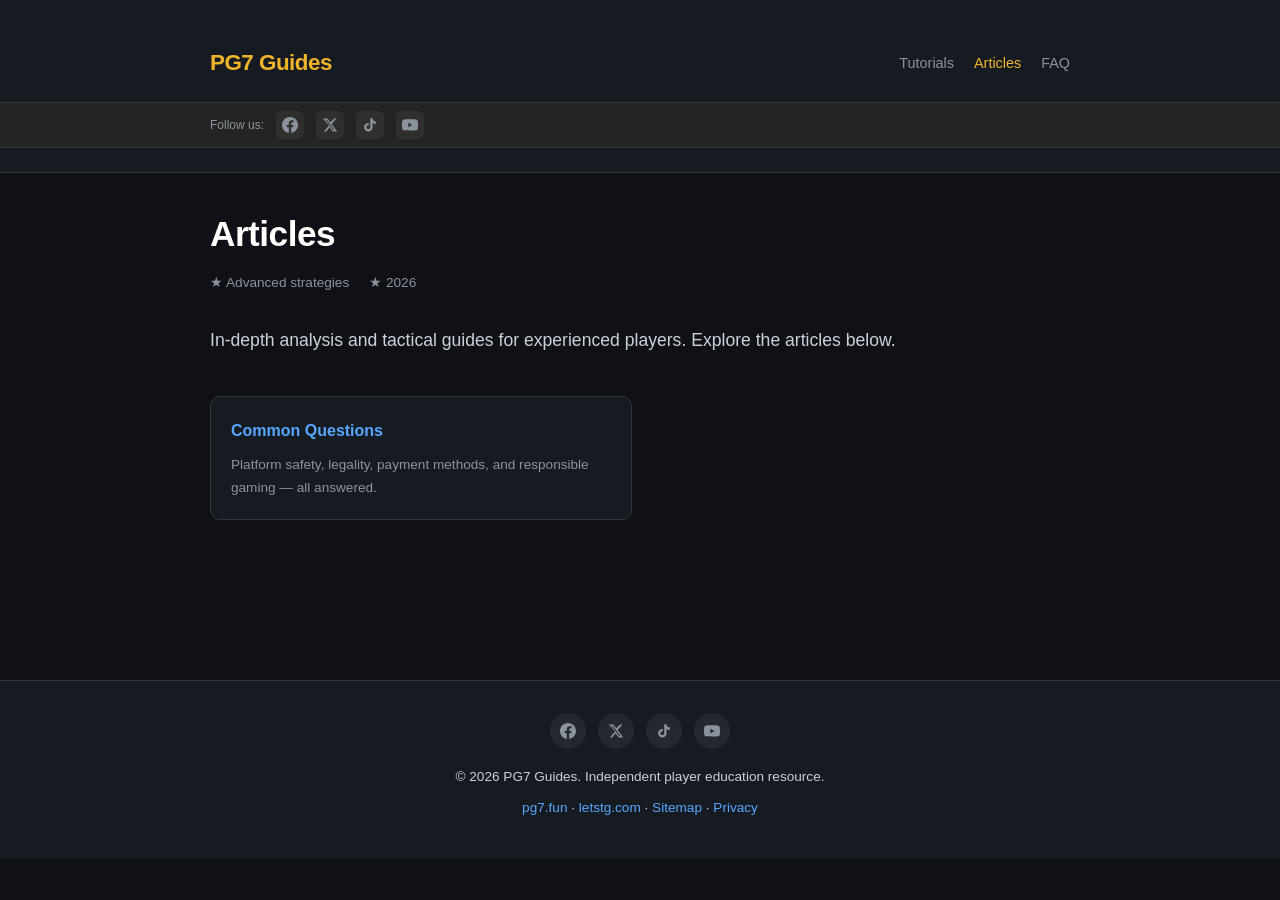
==== articles/index.html @ b7785b83 "Add articles/index.html" ====
<!DOCTYPE html>
<html lang="en">
<head>
  <meta charset="UTF-8">
  <meta name="viewport" content="width=device-width, initial-scale=1.0">
  <title>Articles | PG7 Guides</title>
  <meta name="description" content="Advanced game strategy articles and in-depth analysis. Move beyond the basics with expert-level content.">
  <meta property="og:title" content="Articles | PG7 Guides">
  <meta property="og:description" content="Advanced game strategy articles and in-depth analysis. Move beyond the basics with expert-level content.">
  <meta property="og:type" content="website">
  <meta property="og:site_name" content="PG7 Guides">
  <meta property="og:image" content="https://pg7-guides.github.io/pg7-guides/assets/img/og-image.png">
  <meta name="twitter:card" content="summary_large_image">
  <meta name="twitter:title" content="Articles | PG7 Guides">
  <meta name="twitter:description" content="Advanced game strategy articles and in-depth analysis. Move beyond the basics with expert-level content.">
  <meta name="twitter:image" content="https://pg7-guides.github.io/pg7-guides/assets/img/og-image.png">

  <link rel="canonical" href="https://pg7-guides.github.io/pg7-guides/articles/index.html">
  <link rel="stylesheet" href="/assets/css/style.css">
  <link rel="icon" type="image/svg+xml" href="data:image/svg+xml,<svg xmlns='http://www.w3.org/2000/svg' viewBox='0 0 100 100'><text y='.9em' font-size='90'>&#x1F3B0;</text></svg>">
  <meta name="theme-color" content="#0f1117">
</head>
<body>
  <header>
  <div class="header-top">
    <div class="header-inner">
      <a href="index.html" class="logo">PG7 Guides</a>
      <nav><a href="tutorials/">Tutorials</a><a href="articles/" class="active">Articles</a><a href="faq/">FAQ</a></nav>
    </div>
  </div>
  <div class="social-bar">
    <div class="social-bar-inner">
      <span class="social-bar-label">Follow us:</span>
      <a href="https://www.facebook.com/profile.php?id=61589384997044" target="_blank" rel="noopener noreferrer" title="Facebook" aria-label="Facebook" class="social-icon"><svg xmlns="http://www.w3.org/2000/svg" width="16" height="16" viewBox="0 0 24 24" fill="currentColor"><path d="M24 12.073c0-6.627-5.373-12-12-12s-12 5.373-12 12c0 5.99 4.388 10.954 10.125 11.854v-8.385H7.078v-3.47h3.047V9.43c0-3.007 1.792-4.669 4.533-4.669 1.312 0 2.686.235 2.686.235v2.953H15.83c-1.491 0-1.956.925-1.956 1.874v2.25h3.328l-.532 3.47h-2.796v8.385C19.612 23.027 24 18.062 24 12.073z"/></svg></a><a href="https://x.com/pg7_fun" target="_blank" rel="noopener noreferrer" title="X (Twitter)" aria-label="X (Twitter)" class="social-icon"><svg xmlns="http://www.w3.org/2000/svg" width="16" height="16" viewBox="0 0 24 24" fill="currentColor"><path d="M18.244 2.25h3.308l-7.227 8.26 8.502 11.24H16.17l-4.714-6.231-5.401 6.231H2.746l7.73-8.835L1.254 2.25H8.08l4.259 5.631 5.905-5.631zm-1.161 17.52h1.833L7.084 4.126H5.117z"/></svg></a><a href="https://www.tiktok.com/@pg7.fun" target="_blank" rel="noopener noreferrer" title="TikTok" aria-label="TikTok" class="social-icon"><svg xmlns="http://www.w3.org/2000/svg" width="16" height="16" viewBox="0 0 24 24" fill="currentColor"><path d="M19.59 6.69a4.83 4.83 0 0 1-3.77-4.25V2h-3.45v13.67a2.89 2.89 0 0 1-2.88 2.5 2.89 2.89 0 0 1-2.89-2.89 2.89 2.89 0 0 1 2.89-2.89c.28 0 .54.04.79.1V9.01a6.33 6.33 0 0 0-.79-.05 6.34 6.34 0 0 0-6.34 6.34 6.34 6.34 0 0 0 6.34 6.34 6.34 6.34 0 0 0 6.33-6.34v-6.12a8.27 8.27 0 0 0 4.84 1.55V6.5a4.85 4.85 0 0 1-1.01-.19z"/></svg></a><a href="https://www.youtube.com/@pg7_fun" target="_blank" rel="noopener noreferrer" title="YouTube" aria-label="YouTube" class="social-icon"><svg xmlns="http://www.w3.org/2000/svg" width="16" height="16" viewBox="0 0 24 24" fill="currentColor"><path d="M23.498 6.186a3.016 3.016 0 0 0-2.122-2.136C19.505 3.545 12 3.545 12 3.545s-7.505 0-9.377.505A3.017 3.017 0 0 0 .502 6.186C0 8.07 0 12 0 12s0 3.93.502 5.814a3.016 3.016 0 0 0 2.122 2.136c1.871.505 9.376.505 9.376.505s7.505 0 9.377-.505a3.015 3.015 0 0 0 2.122-2.136C24 15.93 24 12 24 12s0-3.93-.502-5.814zM9.545 15.568V8.432L15.455 12l-5.91 3.568z"/></svg></a>
    </div>
  </div>
</header>
<main>
  <h1>Articles</h1>
  <p class="article-meta"><span>&#9733; Advanced strategies</span><span>&#9733; 2026</span></p>
  <p style="font-size:1.1rem;color:var(--text);margin-bottom:40px">In-depth analysis and tactical guides for experienced players. Explore the articles below.</p>
  <div class="related-grid">
    <a href="https://pg7-guides.github.io/pg7-guides/faq/common-questions.html" class="related-card"><h3>Common Questions</h3><p>Platform safety, legality, payment methods, and responsible gaming — all answered.</p></a>
  </div>
</main>
<footer>
  <div class="social-links"><a href="https://www.facebook.com/profile.php?id=61589384997044" target="_blank" rel="noopener noreferrer" title="Facebook" aria-label="Facebook"><svg xmlns="http://www.w3.org/2000/svg" width="16" height="16" viewBox="0 0 24 24" fill="currentColor"><path d="M24 12.073c0-6.627-5.373-12-12-12s-12 5.373-12 12c0 5.99 4.388 10.954 10.125 11.854v-8.385H7.078v-3.47h3.047V9.43c0-3.007 1.792-4.669 4.533-4.669 1.312 0 2.686.235 2.686.235v2.953H15.83c-1.491 0-1.956.925-1.956 1.874v2.25h3.328l-.532 3.47h-2.796v8.385C19.612 23.027 24 18.062 24 12.073z"/></svg></a>
    <a href="https://x.com/pg7_fun" target="_blank" rel="noopener noreferrer" title="X (Twitter)" aria-label="X (Twitter)"><svg xmlns="http://www.w3.org/2000/svg" width="16" height="16" viewBox="0 0 24 24" fill="currentColor"><path d="M18.244 2.25h3.308l-7.227 8.26 8.502 11.24H16.17l-4.714-6.231-5.401 6.231H2.746l7.73-8.835L1.254 2.25H8.08l4.259 5.631 5.905-5.631zm-1.161 17.52h1.833L7.084 4.126H5.117z"/></svg></a>
    <a href="https://www.tiktok.com/@pg7.fun" target="_blank" rel="noopener noreferrer" title="TikTok" aria-label="TikTok"><svg xmlns="http://www.w3.org/2000/svg" width="16" height="16" viewBox="0 0 24 24" fill="currentColor"><path d="M19.59 6.69a4.83 4.83 0 0 1-3.77-4.25V2h-3.45v13.67a2.89 2.89 0 0 1-2.88 2.5 2.89 2.89 0 0 1-2.89-2.89 2.89 2.89 0 0 1 2.89-2.89c.28 0 .54.04.79.1V9.01a6.33 6.33 0 0 0-.79-.05 6.34 6.34 0 0 0-6.34 6.34 6.34 6.34 0 0 0 6.34 6.34 6.34 6.34 0 0 0 6.33-6.34v-6.12a8.27 8.27 0 0 0 4.84 1.55V6.5a4.85 4.85 0 0 1-1.01-.19z"/></svg></a>
    <a href="https://www.youtube.com/@pg7_fun" target="_blank" rel="noopener noreferrer" title="YouTube" aria-label="YouTube"><svg xmlns="http://www.w3.org/2000/svg" width="16" height="16" viewBox="0 0 24 24" fill="currentColor"><path d="M23.498 6.186a3.016 3.016 0 0 0-2.122-2.136C19.505 3.545 12 3.545 12 3.545s-7.505 0-9.377.505A3.017 3.017 0 0 0 .502 6.186C0 8.07 0 12 0 12s0 3.93.502 5.814a3.016 3.016 0 0 0 2.122 2.136c1.871.505 9.376.505 9.376.505s7.505 0 9.377-.505a3.015 3.015 0 0 0 2.122-2.136C24 15.93 24 12 24 12s0-3.93-.502-5.814zM9.545 15.568V8.432L15.455 12l-5.91 3.568z"/></svg></a>
    </div>
  <p>&copy; 2026 PG7 Guides. Independent player education resource.</p>
  <p>
    <a href="https://pg7.fun">pg7.fun</a> &middot;
    <a href="https://letstg.com">letstg.com</a> &middot;
    <a href="https://pg7-guides.github.io/pg7-guides/sitemap.xml">Sitemap</a> &middot;
    <a href="https://pg7-guides.github.io/pg7-guides/robots.txt">Privacy</a>
  </p>
</footer>
<script src="/assets/js/main.js"></script>
  <script src="/assets/js/main.js"></script>
</body>
</html>
---- assets/css/style.css ----
*, *::before, *::after { box-sizing: border-box; margin: 0; padding: 0; }

:root {
  --bg: #0f1117;
  --surface: #161b22;
  --border: #30363d;
  --text: #c9d1d9;
  --text-muted: #8b949e;
  --accent: #f0b429;
  --accent-hover: #d69e2e;
  --link: #58a6ff;
  --link-hover: #79c0ff;
  --success: #3fb950;
  --warning: #d29922;
  --code-bg: #1c2128;
}

body {
  font-family: -apple-system, BlinkMacSystemFont, 'Segoe UI', Helvetica, Arial, sans-serif;
  background: var(--bg);
  color: var(--text);
  line-height: 1.7;
  font-size: 16px;
}

.container { max-width: 900px; margin: 0 auto; padding: 0 20px; }

header {
  background: var(--surface);
  border-bottom: 1px solid var(--border);
  padding: 24px 0;
  position: sticky;
  top: 0;
  z-index: 100;
}

.header-top {
  background: var(--surface);
  border-bottom: 1px solid var(--border);
  padding: 20px 0;
  position: sticky;
  top: 0;
  z-index: 100;
}

.header-inner {
  display: flex;
  align-items: center;
  justify-content: space-between;
  max-width: 900px;
  margin: 0 auto;
  padding: 0 20px;
}

.logo {
  font-size: 1.4rem;
  font-weight: 700;
  color: var(--accent);
  text-decoration: none;
  letter-spacing: -0.5px;
}

nav { display: flex; gap: 20px; }

nav a {
  color: var(--text-muted);
  text-decoration: none;
  font-size: 0.9rem;
  font-weight: 500;
  transition: color 0.2s;
}

nav a:hover, nav a.active { color: var(--accent); }

.social-bar {
  background: rgba(240,180,41,0.06);
  border-bottom: 1px solid var(--border);
  padding: 8px 0;
}

.social-bar-inner {
  display: flex;
  align-items: center;
  gap: 12px;
  max-width: 900px;
  margin: 0 auto;
  padding: 0 20px;
}

.social-bar-label {
  font-size: 0.75rem;
  color: var(--text-muted);
  font-weight: 500;
}

.social-bar a {
  display: flex;
  align-items: center;
  justify-content: center;
  width: 28px;
  height: 28px;
  border-radius: 6px;
  background: rgba(255,255,255,0.05);
  color: var(--text-muted);
  transition: background 0.2s, color 0.2s;
  text-decoration: none;
}

.social-bar a:hover {
  background: rgba(240,180,41,0.15);
  color: var(--accent);
}

footer {
  background: var(--surface);
  border-top: 1px solid var(--border);
  padding: 28px 20px;
  margin-top: 60px;
  text-align: center;
  font-size: 0.85rem;
  color: var(--text-muted);
}

footer a { color: var(--link); text-decoration: none; }
footer a:hover { text-decoration: underline; }
footer p { margin-bottom: 8px; }

.social-links {
  display: flex;
  justify-content: center;
  gap: 12px;
  margin-bottom: 16px;
}

.social-links a {
  display: flex;
  align-items: center;
  justify-content: center;
  width: 36px;
  height: 36px;
  border-radius: 50%;
  background: rgba(255,255,255,0.06);
  color: var(--text-muted);
  transition: background 0.2s, color 0.2s;
  text-decoration: none;
}

.social-links a:hover {
  background: rgba(240,180,41,0.2);
  color: var(--accent);
}

.breadcrumb {
  font-size: 0.8rem;
  color: var(--text-muted);
  padding: 16px 0 0;
  max-width: 900px;
  margin: 0 auto;
  padding-left: 20px;
  padding-right: 20px;
}

.breadcrumb a { color: var(--link); text-decoration: none; }
.breadcrumb a:hover { text-decoration: underline; }
.breadcrumb span { margin: 0 6px; }

main { padding: 40px 20px 80px; max-width: 900px; margin: 0 auto; }

h1 {
  font-size: 2.2rem;
  font-weight: 800;
  color: #fff;
  margin-bottom: 16px;
  line-height: 1.2;
  letter-spacing: -0.5px;
}

h2 {
  font-size: 1.5rem;
  font-weight: 700;
  color: #fff;
  margin: 40px 0 16px;
  padding-bottom: 8px;
  border-bottom: 2px solid var(--border);
}

h3 {
  font-size: 1.15rem;
  font-weight: 600;
  color: #e6edf3;
  margin: 28px 0 12px;
}

p { margin-bottom: 16px; color: var(--text); }

.article-meta {
  display: flex;
  gap: 20px;
  margin-bottom: 32px;
  font-size: 0.85rem;
  color: var(--text-muted);
  flex-wrap: wrap;
}

.article-meta span { display: flex; align-items: center; gap: 6px; }

.article-body > p, .article-body li { color: var(--text); }

.article-body li { margin-bottom: 8px; margin-left: 20px; }

.article-body ul, .article-body ol { margin-bottom: 16px; }

.article-body a {
  color: var(--link);
  text-decoration: none;
  border-bottom: 1px solid transparent;
  transition: border-color 0.2s;
}

.article-body a:hover { border-bottom-color: var(--link); }

blockquote {
  border-left: 4px solid var(--accent);
  padding: 12px 20px;
  margin: 24px 0;
  background: var(--surface);
  border-radius: 0 8px 8px 0;
  font-style: italic;
  color: var(--text-muted);
}

.rule-box {
  background: rgba(240, 180, 41, 0.08);
  border: 1px solid rgba(240, 180, 41, 0.3);
  border-radius: 10px;
  padding: 20px 24px;
  margin: 24px 0;
}

.rule-box h3 { margin-top: 0; color: var(--accent); }

.step-list { counter-reset: step; list-style: none; margin: 16px 0; }
.step-list li {
  position: relative;
  padding-left: 44px;
  margin-bottom: 20px;
  counter-increment: step;
}
.step-list li::before {
  content: counter(step);
  position: absolute;
  left: 0;
  top: 2px;
  width: 28px;
  height: 28px;
  background: var(--accent);
  color: #000;
  border-radius: 50%;
  display: flex;
  align-items: center;
  justify-content: center;
  font-weight: 700;
  font-size: 0.85rem;
}

.hand-ranking-table {
  width: 100%;
  border-collapse: collapse;
  margin: 20px 0;
  font-size: 0.95rem;
}

.hand-ranking-table th {
  background: var(--surface);
  color: var(--accent);
  padding: 12px 16px;
  text-align: left;
  font-weight: 600;
  border-bottom: 2px solid var(--border);
}

.hand-ranking-table td {
  padding: 12px 16px;
  border-bottom: 1px solid var(--border);
}

.hand-ranking-table tr:hover td { background: rgba(255,255,255,0.02); }

.cta-section {
  background: var(--surface);
  border: 1px solid var(--border);
  border-radius: 12px;
  padding: 28px;
  margin: 40px 0;
  text-align: center;
}

.cta-section h2 { border: none; margin: 0 0 12px; }

.btn {
  display: inline-block;
  background: var(--accent);
  color: #000;
  padding: 12px 28px;
  border-radius: 8px;
  text-decoration: none;
  font-weight: 700;
  font-size: 0.95rem;
  transition: background 0.2s, transform 0.1s;
  border: none;
  cursor: pointer;
}

.btn:hover { background: var(--accent-hover); transform: translateY(-1px); }
.btn-outline {
  background: transparent;
  color: var(--accent);
  border: 2px solid var(--accent);
}
.btn-outline:hover { background: rgba(240,180,41,0.1); }

.faq-item { margin-bottom: 24px; }
.faq-item h3 { cursor: pointer; color: var(--link); }
.faq-item h3:hover { color: var(--link-hover); }
.faq-answer { padding-left: 0; overflow: hidden; transition: max-height 0.3s; }

.resource-grid {
  display: grid;
  grid-template-columns: repeat(auto-fill, minmax(260px, 1fr));
  gap: 16px;
  margin: 20px 0;
}

.resource-card {
  background: var(--surface);
  border: 1px solid var(--border);
  border-radius: 10px;
  padding: 20px;
  text-decoration: none;
  color: var(--text);
  transition: border-color 0.2s, transform 0.1s;
  display: block;
}

.resource-card:hover {
  border-color: var(--accent);
  transform: translateY(-2px);
}

.resource-card h3 { margin: 0 0 8px; color: var(--accent); font-size: 1rem; }
.resource-card p { margin: 0; font-size: 0.85rem; color: var(--text-muted); }

.related-grid {
  display: grid;
  grid-template-columns: repeat(auto-fill, minmax(280px, 1fr));
  gap: 16px;
  margin: 20px 0;
}

.related-card {
  background: var(--surface);
  border: 1px solid var(--border);
  border-radius: 10px;
  padding: 20px;
  text-decoration: none;
  color: var(--text);
  transition: border-color 0.2s;
}

.related-card:hover { border-color: var(--accent); }
.related-card h3 { margin: 0 0 8px; color: var(--link); font-size: 1rem; }
.related-card p { margin: 0; font-size: 0.85rem; color: var(--text-muted); }

.author-box {
  background: var(--surface);
  border: 1px solid var(--border);
  border-radius: 10px;
  padding: 24px;
  margin: 40px 0;
  display: flex;
  gap: 20px;
  align-items: flex-start;
}

.author-avatar {
  width: 56px;
  height: 56px;
  background: var(--accent);
  border-radius: 50%;
  display: flex;
  align-items: center;
  justify-content: center;
  font-weight: 800;
  font-size: 1.2rem;
  color: #000;
  flex-shrink: 0;
}

.author-info h3 { margin: 0 0 4px; color: #fff; }
.author-info p { margin: 0; font-size: 0.9rem; color: var(--text-muted); }

footer {
  background: var(--surface);
  border-top: 1px solid var(--border);
  padding: 32px 20px;
  margin-top: 60px;
  text-align: center;
  font-size: 0.85rem;
  color: var(--text-muted);
}

footer a { color: var(--link); text-decoration: none; }
footer a:hover { text-decoration: underline; }
footer p { margin-bottom: 8px; }

.toc {
  background: var(--surface);
  border: 1px solid var(--border);
  border-radius: 10px;
  padding: 20px 24px;
  margin-bottom: 32px;
}

.toc h3 { margin: 0 0 12px; color: var(--accent); font-size: 1rem; }
.toc ol { margin: 0; padding-left: 20px; }
.toc li { margin-bottom: 6px; }
.toc a { color: var(--link); text-decoration: none; font-size: 0.9rem; }
.toc a:hover { text-decoration: underline; }

.tag {
  display: inline-block;
  background: rgba(240,180,41,0.12);
  color: var(--accent);
  padding: 3px 10px;
  border-radius: 20px;
  font-size: 0.78rem;
  font-weight: 500;
  margin-right: 4px;
}

.tag-row { margin-bottom: 24px; }

@media (max-width: 640px) {
  h1 { font-size: 1.7rem; }
  h2 { font-size: 1.25rem; }
  nav { display: none; }
  .header-inner { padding: 0 16px; }
  main { padding: 24px 16px 60px; }
  .author-box { flex-direction: column; }
}
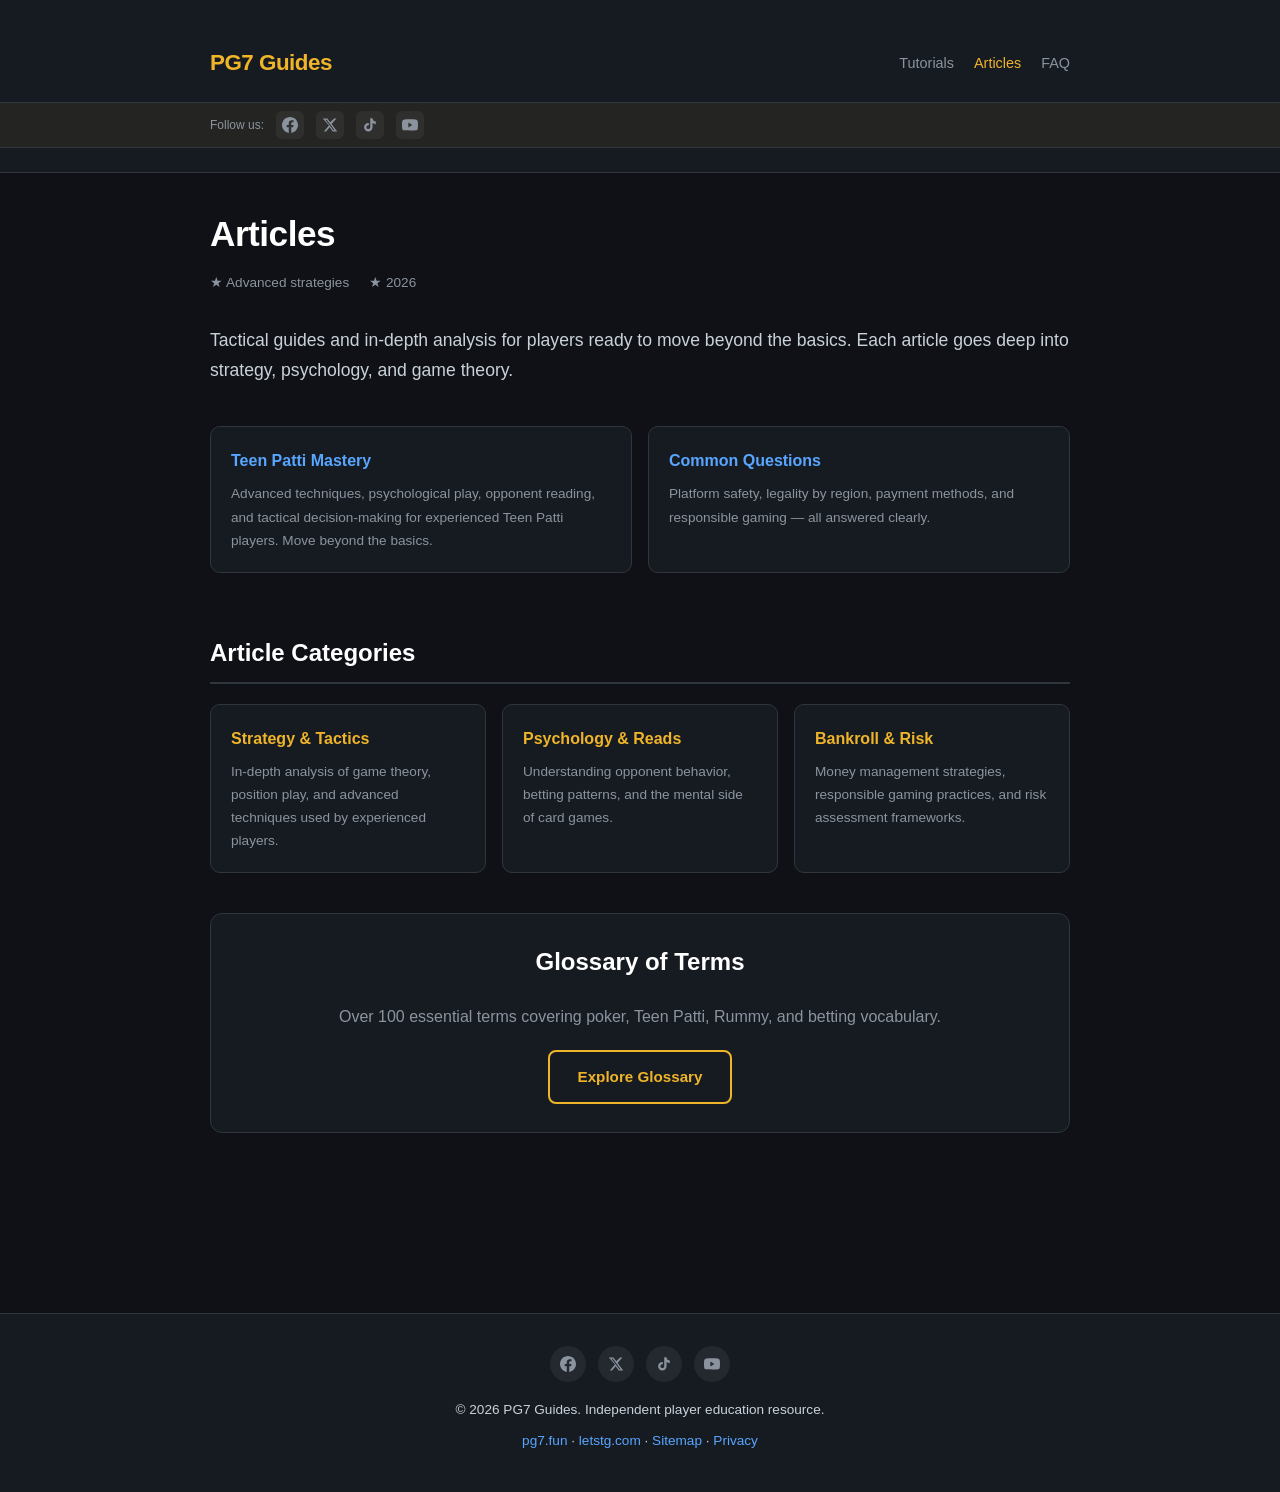
==== commit cfe58b9e: "Update articles/index.html" ====
--- a/articles/index.html
+++ b/articles/index.html
@@ -4,15 +4,15 @@
   <meta charset="UTF-8">
   <meta name="viewport" content="width=device-width, initial-scale=1.0">
   <title>Articles | PG7 Guides</title>
-  <meta name="description" content="Advanced game strategy articles and in-depth analysis. Move beyond the basics with expert-level content.">
+  <meta name="description" content="Advanced game strategy articles and in-depth analysis. Move beyond the basics with expert-level content for Teen Patti, Rummy, and more.">
   <meta property="og:title" content="Articles | PG7 Guides">
-  <meta property="og:description" content="Advanced game strategy articles and in-depth analysis. Move beyond the basics with expert-level content.">
+  <meta property="og:description" content="Advanced game strategy articles and in-depth analysis. Move beyond the basics with expert-level content for Teen Patti, Rummy, and more.">
   <meta property="og:type" content="website">
   <meta property="og:site_name" content="PG7 Guides">
   <meta property="og:image" content="https://pg7-guides.github.io/pg7-guides/assets/img/og-image.png">
   <meta name="twitter:card" content="summary_large_image">
   <meta name="twitter:title" content="Articles | PG7 Guides">
-  <meta name="twitter:description" content="Advanced game strategy articles and in-depth analysis. Move beyond the basics with expert-level content.">
+  <meta name="twitter:description" content="Advanced game strategy articles and in-depth analysis. Move beyond the basics with expert-level content for Teen Patti, Rummy, and more.">
   <meta name="twitter:image" content="https://pg7-guides.github.io/pg7-guides/assets/img/og-image.png">
 
   <link rel="canonical" href="https://pg7-guides.github.io/pg7-guides/articles/index.html">
@@ -25,7 +25,7 @@
   <div class="header-top">
     <div class="header-inner">
       <a href="index.html" class="logo">PG7 Guides</a>
-      <nav><a href="tutorials/">Tutorials</a><a href="articles/" class="active">Articles</a><a href="faq/">FAQ</a></nav>
+      <nav><a href="tutorials/index.html">Tutorials</a><a href="articles/index.html" class="active">Articles</a><a href="faq/index.html">FAQ</a></nav>
     </div>
   </div>
   <div class="social-bar">
@@ -38,9 +38,23 @@
 <main>
   <h1>Articles</h1>
   <p class="article-meta"><span>&#9733; Advanced strategies</span><span>&#9733; 2026</span></p>
-  <p style="font-size:1.1rem;color:var(--text);margin-bottom:40px">In-depth analysis and tactical guides for experienced players. Explore the articles below.</p>
+  <p style="font-size:1.1rem;color:var(--text);margin-bottom:40px">Tactical guides and in-depth analysis for players ready to move beyond the basics. Each article goes deep into strategy, psychology, and game theory.</p>
   <div class="related-grid">
-    <a href="https://pg7-guides.github.io/pg7-guides/faq/common-questions.html" class="related-card"><h3>Common Questions</h3><p>Platform safety, legality, payment methods, and responsible gaming — all answered.</p></a>
+    <a href="teen-patti-mastery.html" class="related-card"><h3>Teen Patti Mastery</h3><p>Advanced techniques, psychological play, opponent reading, and tactical decision-making for experienced Teen Patti players. Move beyond the basics.</p></a>
+    <a href="../faq/common-questions.html" class="related-card"><h3>Common Questions</h3><p>Platform safety, legality by region, payment methods, and responsible gaming — all answered clearly.</p></a>
+  </div>
+
+  <h2 style="margin-top:60px">Article Categories</h2>
+  <div class="resource-grid">
+    <div class="resource-card"><h3>Strategy & Tactics</h3><p>In-depth analysis of game theory, position play, and advanced techniques used by experienced players.</p></div>
+    <div class="resource-card"><h3>Psychology & Reads</h3><p>Understanding opponent behavior, betting patterns, and the mental side of card games.</p></div>
+    <div class="resource-card"><h3>Bankroll & Risk</h3><p>Money management strategies, responsible gaming practices, and risk assessment frameworks.</p></div>
+  </div>
+
+  <div class="cta-section">
+    <h2>Glossary of Terms</h2>
+    <p style="margin-bottom:20px;color:var(--text-muted)">Over 100 essential terms covering poker, Teen Patti, Rummy, and betting vocabulary.</p>
+    <a href="https://pg7.fun/glossary" class="btn btn-outline" rel="noopener">Explore Glossary</a>
   </div>
 </main>
 <footer>
